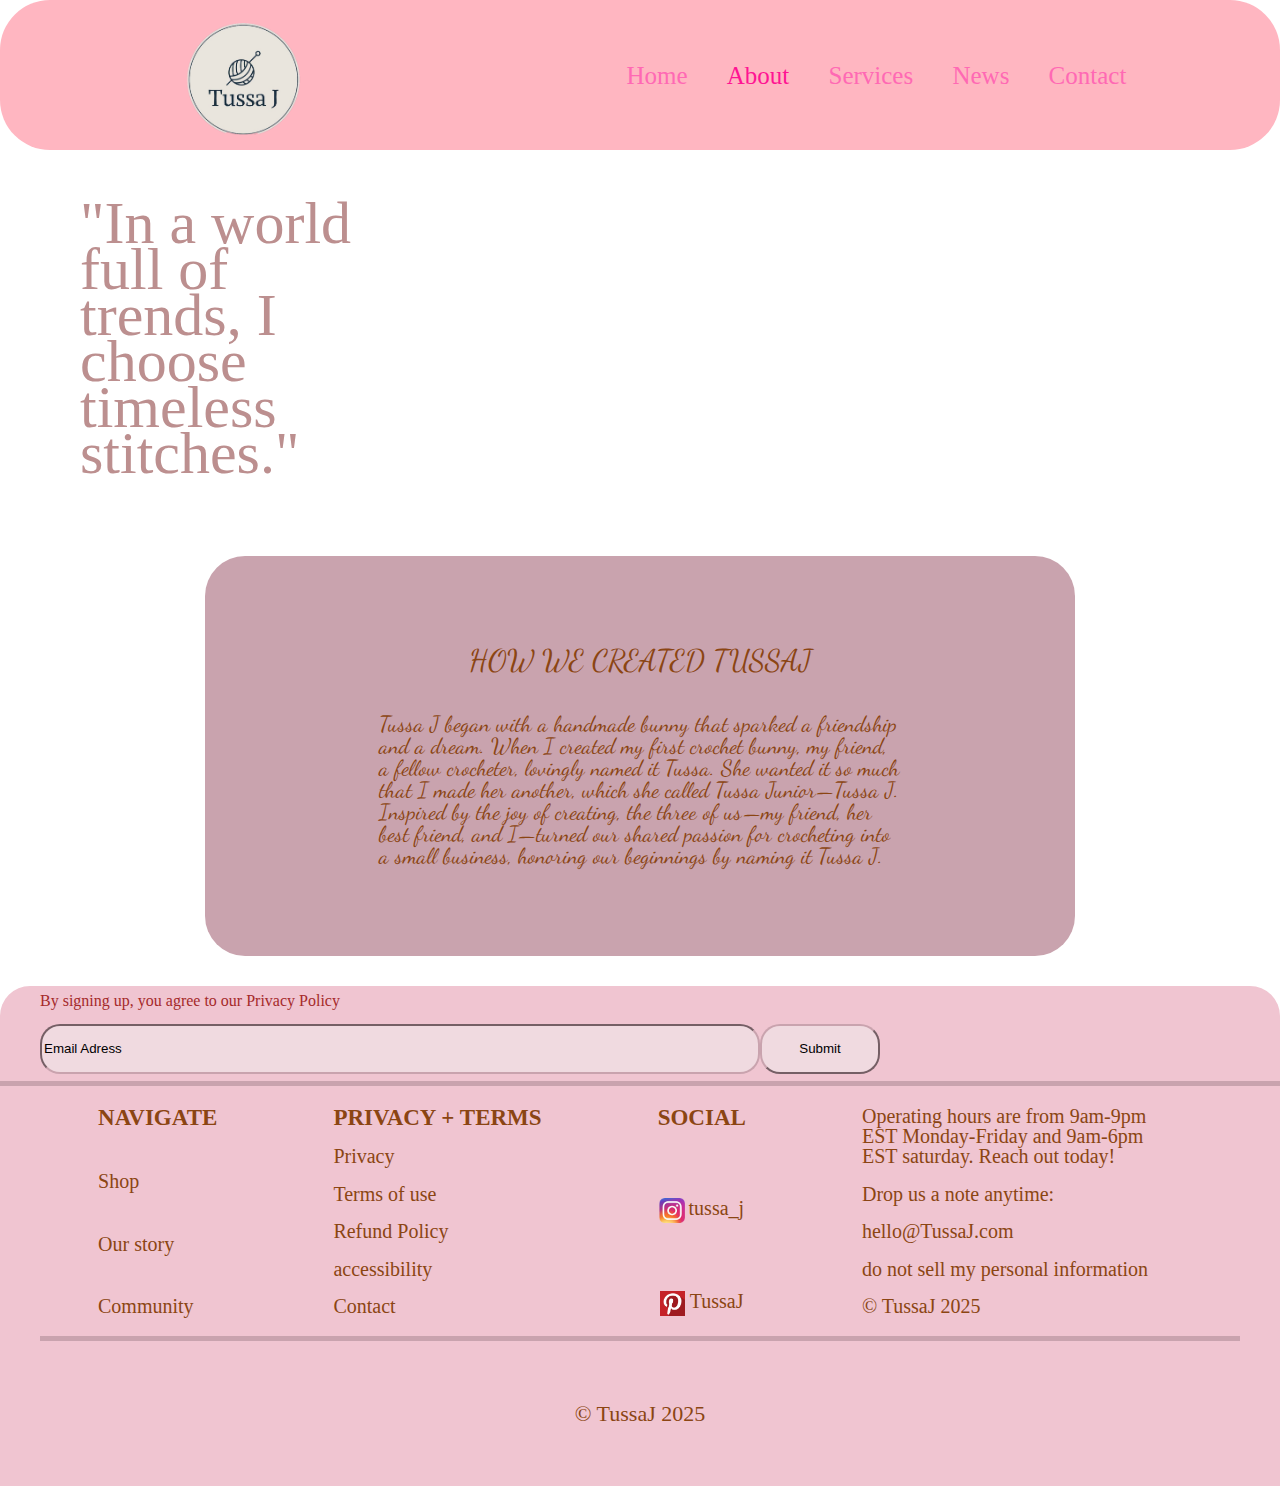
==== about.html @ 3fb6a5f4 "autoprefixer" ====
<!DOCTYPE html>
<html lang="en">
<head>
    <meta charset="UTF-8">
    <meta name="viewport" content="width=device-width, initial-scale=1.0">
    <title>Crochet Creations</title>
    <link rel="stylesheet" href="css/style.css">
    <link rel="stylesheet" href="css/reset.css">
    <link rel="preconnect" href="https://fonts.googleapis.com">
    <link rel="preconnect" href="https://fonts.gstatic.com" crossorigin>
    <link href="https://fonts.googleapis.com/css2?family=Dancing+Script:wght@400..700&display=swap" rel="stylesheet">
    <link rel="preconnect" href="https://fonts.googleapis.com">
    <link rel="preconnect" href="https://fonts.gstatic.com" crossorigin>
    <link href="https://fonts.googleapis.com/css2?family=Playwrite+IS:wght@100..400&display=swap" rel="stylesheet">
</head>
<body>
    <header>
        <div class="container">
            <div class="logo">
                <a href="index.html"><img class="logo" src="assets/images/logo.png" alt="TussaJ"></a>
            </div>
            <nav>
                <ul>
                    <li><a href="index.html">Home</a></li>
                    <li><a href="about.html" style=" color: deeppink;">About</a></li>
                    <li><a href="services.html">Services</a></li>
                    <li><a href="news.html">News</a></li>
                    <li><a href="contact.html">Contact</a></li>
                </ul>
            </nav>
        </div>
    </header>
    <div class="intro1" style="background-image: url('https://static.wixstatic.com/media/cc9421_85d2c634ed7f49cdb664c45d6c3d9c11~mv2.jpg/v1/fill/w_560,h_324,al_c,q_80,usm_0.66_1.00_0.01,enc_avif,quality_auto/Tools%20%26%20Materials_edited.jpg')">
        <p class="pintro">"In a world full of trends, I choose timeless stitches."</p>
    </div>
    <div class="history">
        <h1>HOW WE CREATED TUSSAJ</h1>
        <p>Tussa J began with a handmade bunny that sparked a friendship and a dream. When I created my first crochet bunny, my friend, a fellow crocheter, lovingly named it Tussa. She wanted it so much that I made her another, which she called Tussa Junior—Tussa J. Inspired by the joy of creating, the three of us—my friend, her best friend, and I—turned our shared passion for crocheting into a small business, honoring our beginnings by naming it Tussa J.</p>
    </div>
    <footer>
    <div class="lastpart">
        <div class="registration">  
        <p>By signing up, you agree to our Privacy Policy</p>  
        <form>
            <input style="width:60%;" type="text" id="fname" name="fname" value="Email Adress"><br>
            <input style="width:10%;" type="submit" value="Submit">
        </form>
        </div>
        <div class="info">
            <div class="section1">
                <div class="section11">
                    <h1>NAVIGATE</h1>
                    <a href="services.html">Shop</a>
                    <a href="about.html">Our story</a>
                    <a href="#">Community</a>
                </div>
                <div class="section11">
                    <h1>PRIVACY + TERMS</h1>
                    <a href="#">Privacy</a>
                    <a href="#">Terms of use</a>
                    <a href="#">Refund Policy</a>
                    <a href="#">accessibility</a>
                    <a href="contact.html">Contact</a>
                </div>
                <div class="section11">
                    <h1>SOCIAL</h1>
                    <div>
                        <img style="height: 25 px;" src="assets/images/logo1.png">
                        <p>tussa_j</p>
                    </div>
                    <div>
                        <img style="height: 25 px;" src="assets/images/logo2.png">
                        <p>TussaJ</p>
                    </div>
                </div>
                <div class="section11" style="width: 30%;">
                    <p>Operating hours are from 9am-9pm EST Monday-Friday and 9am-6pm EST saturday. Reach out today!</p>
                    <p>Drop us a note anytime:</p>
                    <p>hello@TussaJ.com</p>
                    <p>do not sell my personal information</p>
                    <p>© TussaJ 2025</p>
                </div>
            </div>
            <div class="section2">
                <p>© TussaJ 2025</p>
            </div>
        </div>
    </div>
    </footer>
</body>
</html>
---- css/style.css ----
/* landing page*/

.container {
	height: 150px;
	background-color: lightpink;
	border-radius: 50px;
	display:-webkit-box;
	display:-ms-flexbox;
	display:flex;
	-ms-flex-pack: distribute;
	    justify-content: space-around;
	-webkit-box-align: center;
	    -ms-flex-align: center;
	        align-items: center;
}
ul {
	width: 500px;
	display:-webkit-box;
	display:-ms-flexbox;
	display:flex;
	-webkit-box-pack: justify;
	    -ms-flex-pack: justify;
	        justify-content: space-between;
}
li a {
	color: hotpink;
	font-size: 25px;
}
li a:hover {
	color: deeppink;
}
.logo {
	height: 120px;
}
.intro {
	background-image: url('https://blogger.googleusercontent.com/img/b/R29vZ2xl/AVvXsEhgLiA5J3eu3aOyOEw9sdYtOO4NMHNaKyeO9KNkedn8t4pg4UDKRm8VZiGAIAZQ5rBTRM1qVXzx1vxYVXNsy18MzyAIv3zF3gFbYHQwVlTMp2ujMvlXpKLwRKe3jvfB8sFiHo-Sh46nFg32unu8c6noRbaLeZVjSAdVegshUS3Fu6JkJ4ACs0W-wtIldA/s1280/YouTube%20thumbnails-15.png');
	height: 500px;
	border-radius: 30px;
	display:-webkit-box;
	display:-ms-flexbox;
	display:flex;
	-webkit-box-align: center;
	    -ms-flex-align: center;
	        align-items: center;
}
.pintro {
	width: 300px;
	font-size: 60px;
	line-height: 46px;
	margin: 50px;
	margin-left: 80px;
	color: rosybrown;
}
.examples {
	display: -webkit-box;
	display: -ms-flexbox;
	display: flex;
	-ms-flex-pack: distribute;
	    justify-content: space-around;
	-webkit-box-align: center;
	    -ms-flex-align: center;
	        align-items: center;
	margin-top: 40px;
	width: 100%;
}
.components {
	height: 300px;
	display: -webkit-box;
	display: -ms-flexbox;
	display: flex;
    -webkit-box-orient: vertical;
    -webkit-box-direction: normal;
        -ms-flex-direction: column;
            flex-direction: column;
    border-radius: 20px;
    border-color: lightpink;
    border-style: solid;
    border-width: 2px;
}
.img {
	height: 250px;
}
.p1{
	font-weight: bold;
	padding-left: 15px;
}
.section3 {
	display: -webkit-box;
	display: -ms-flexbox;
	display: flex;
    -webkit-box-orient: vertical;
    -webkit-box-direction: normal;
        -ms-flex-direction: column;
            flex-direction: column;
	-webkit-box-align: center;
	    -ms-flex-align: center;
	        align-items: center;
}
.services{
	background-color: rosybrown;
	border-radius: 20px;
	height: 30px;
	width: 100px;
	display: -webkit-box;
	display: -ms-flexbox;
	display: flex;
	-webkit-box-align: center;
	    -ms-flex-align: center;
	        align-items: center;
	-webkit-box-pack: center;
	    -ms-flex-pack: center;
	        justify-content: center;
	margin: 25px;
}
.services a{
	color: brown;
}
.AboutUs {
	display: -webkit-box;
	display: -ms-flexbox;
	display: flex;
	border-radius: 50px;
	-webkit-box-align: center;
	    -ms-flex-align: center;
	        align-items: center;
	-webkit-box-pack: center;
	    -ms-flex-pack: center;
	        justify-content: center;
}
.textAB {
	display: -webkit-box;
	display: -ms-flexbox;
	display: flex;
	-webkit-box-orient: vertical;
	-webkit-box-direction: normal;
	    -ms-flex-direction: column;
	        flex-direction: column;
	-webkit-box-align: center;
	    -ms-flex-align: center;
	        align-items: center;
	-webkit-box-pack: justify;
	    -ms-flex-pack: justify;
	        justify-content: space-between;
	width: 50%;
	height: 300px;
	padding: 30px;
	background-color: #f09eb5;
	border-bottom-left-radius: 40px;
	border-top-left-radius: 40px;
}
.texsAB h1{
	margin: 40px;
}
.photoAB {
	width: 50%;
	height: 300px;
	background-image: url('../assets/images/imageAB.png');
}
.about{
	background-color: #f0b1c3;
	border-radius: 20px;
	height: 30px;
	width: 120px;
	display: -webkit-box;
	display: -ms-flexbox;
	display: flex;
	-webkit-box-align: center;
	    -ms-flex-align: center;
	        align-items: center;
	-webkit-box-pack: center;
	    -ms-flex-pack: center;
	        justify-content: center;
	margin: 25px;
}
.about a{
	color: brown;
}
.news {
	display: -webkit-box;
	display: -ms-flexbox;
	display: flex;
	-webkit-box-orient: vertical;
	-webkit-box-direction: normal;
	    -ms-flex-direction: column;
	        flex-direction: column;
	-webkit-box-align: center;
	    -ms-flex-align: center;
	        align-items: center;
	-ms-flex-pack: distribute;
	    justify-content: space-around;
	height: 200px;
	margin: 30px;
	background-color: #f0c5d1;
	border-radius: 40px;
	padding: 20px;
}
.News{
	background-color: rosybrown;
	border-radius: 20px;
	height: 30px;
	width: 100px;
	display: -webkit-box;
	display: -ms-flexbox;
	display: flex;
	-webkit-box-align: center;
	    -ms-flex-align: center;
	        align-items: center;
	-webkit-box-pack: center;
	    -ms-flex-pack: center;
	        justify-content: center;
	margin: 25px;
	position: absolute;
	top: 1540px;
}
.News a{
	color: brown;
}
.registration {
	height: 170px;
	background-color:#f0c5d1;
	display: -webkit-box;
	display: -ms-flexbox;
	display: flex;
	-ms-flex-pack: distribute;
	    justify-content: space-around;
	-webkit-box-orient: vertical;
	-webkit-box-direction: normal;
	    -ms-flex-direction: column;
	        flex-direction: column;
	padding: 0 40px;
	height: 100px;
    border-bottom-style: solid;
	border-top-left-radius: 30px;
	border-top-right-radius: 30px;
	border-bottom-color: #c9a3ae;
	border-bottom-width: 5px;
}
.registration p{
	color: brown;
}
.registration form{
	display: -webkit-box;
	display: -ms-flexbox;
	display: flex;
	-webkit-box-align: center;
	    -ms-flex-align: center;
	        align-items: center;
	-webkit-box-orient: horizontal;
	-webkit-box-direction: normal;
	    -ms-flex-direction: row;
	        flex-direction: row;
}
.registration form input{
	height:50px;
	border-radius: 20px;
	border-color: #c9a3ae;
	background-color: #f0dae0;
}
.info {
	height: 400px;
	wodth: 100%;
	background-color:#f0c5d1;
	display: -webkit-box;
	display: -ms-flexbox;
	display: flex;
	-ms-flex-pack: distribute;
	    justify-content: space-around;
	-webkit-box-orient: vertical;
	-webkit-box-direction: normal;
	    -ms-flex-direction: column;
	        flex-direction: column;
	padding: 0 40px;
}
.section1{
	display: -webkit-box;
	display: -ms-flexbox;
	display: flex;
	-ms-flex-pack: distribute;
	    justify-content: space-around;
}
.section11{
	display: -webkit-box;
	display: -ms-flexbox;
	display: flex;
	-webkit-box-pack: justify;
	    -ms-flex-pack: justify;
	        justify-content: space-between;
	-webkit-box-orient: vertical;
	-webkit-box-direction: normal;
	    -ms-flex-direction: column;
	        flex-direction: column;
	height: 250px;
	padding: 20px;
}
.section11 a{
	color: saddlebrown;
	font-size: 20px;
}
.section11 p{
	color: saddlebrown;
	font-size: 20px;
}
.section11 h1{
	font-weight: bold;
	color: saddlebrown;
	font-size: 23px;
}
.section11 div{
	display: -webkit-box;
	display: -ms-flexbox;
	display: flex;
	-ms-flex-pack: distribute;
	    justify-content: space-around;
}
.section11 div img {
	height: 25px;
}
.section2 {
	display:-webkit-box;
	display:-ms-flexbox;
	display:flex;
	-ms-flex-pack: distribute;
	    justify-content: space-around;
	-webkit-box-align: center;
	    -ms-flex-align: center;
	        align-items: center;
    border-top-style: solid;
	border-top-color: #c9a3ae;
	border-top-width: 5px;
	height: 150px;
	width: 100%;
}
.section2 p{
	color: saddlebrown;
	font-size: 22px;
}
/* about page*/

.intro1 {
	background-image: url('https://static.wixstatic.com/media/cc9421_85d2c634ed7f49cdb664c45d6c3d9c11~mv2.jpg/v1/fill/w_560,h_324,al_c,q_80,usm_0.66_1.00_0.01,enc_avif,quality_auto/Tools%20%26%20Materials_edited.jpg')	height: 500px;
	background-size: cover;
	background-position: center;
	border-radius: 30px;
	display:flex;
	align-items: center;
}
.history {
	height: 400px;
	background-color: #c9a3ae;
	display: flex;
	justify-content: space-around;
	flex-direction: column;
	align-items: center;
	border-radius: 40px;
	width: 68%;
	margin: 30px auto;
	padding: 70px 0px;
}
.history p{
	width: 60%;
	font-size: 22px;
	color: saddlebrown;
    font-family: "Dancing Script", serif;
    font-optical-sizing: auto;
    font-weight: <weight>;
    font-style: normal;
}
.history h1{
	font-size: 30px;
	color: saddlebrown;
    font-family: "Dancing Script", serif;
    font-optical-sizing: auto;
    font-weight: <weight>;
    font-style: normal;/*
    font-family: "Playwrite IS", serif;
    font-optical-sizing: auto;
    font-weight: <weight>;
    font-style: normal;*/
}
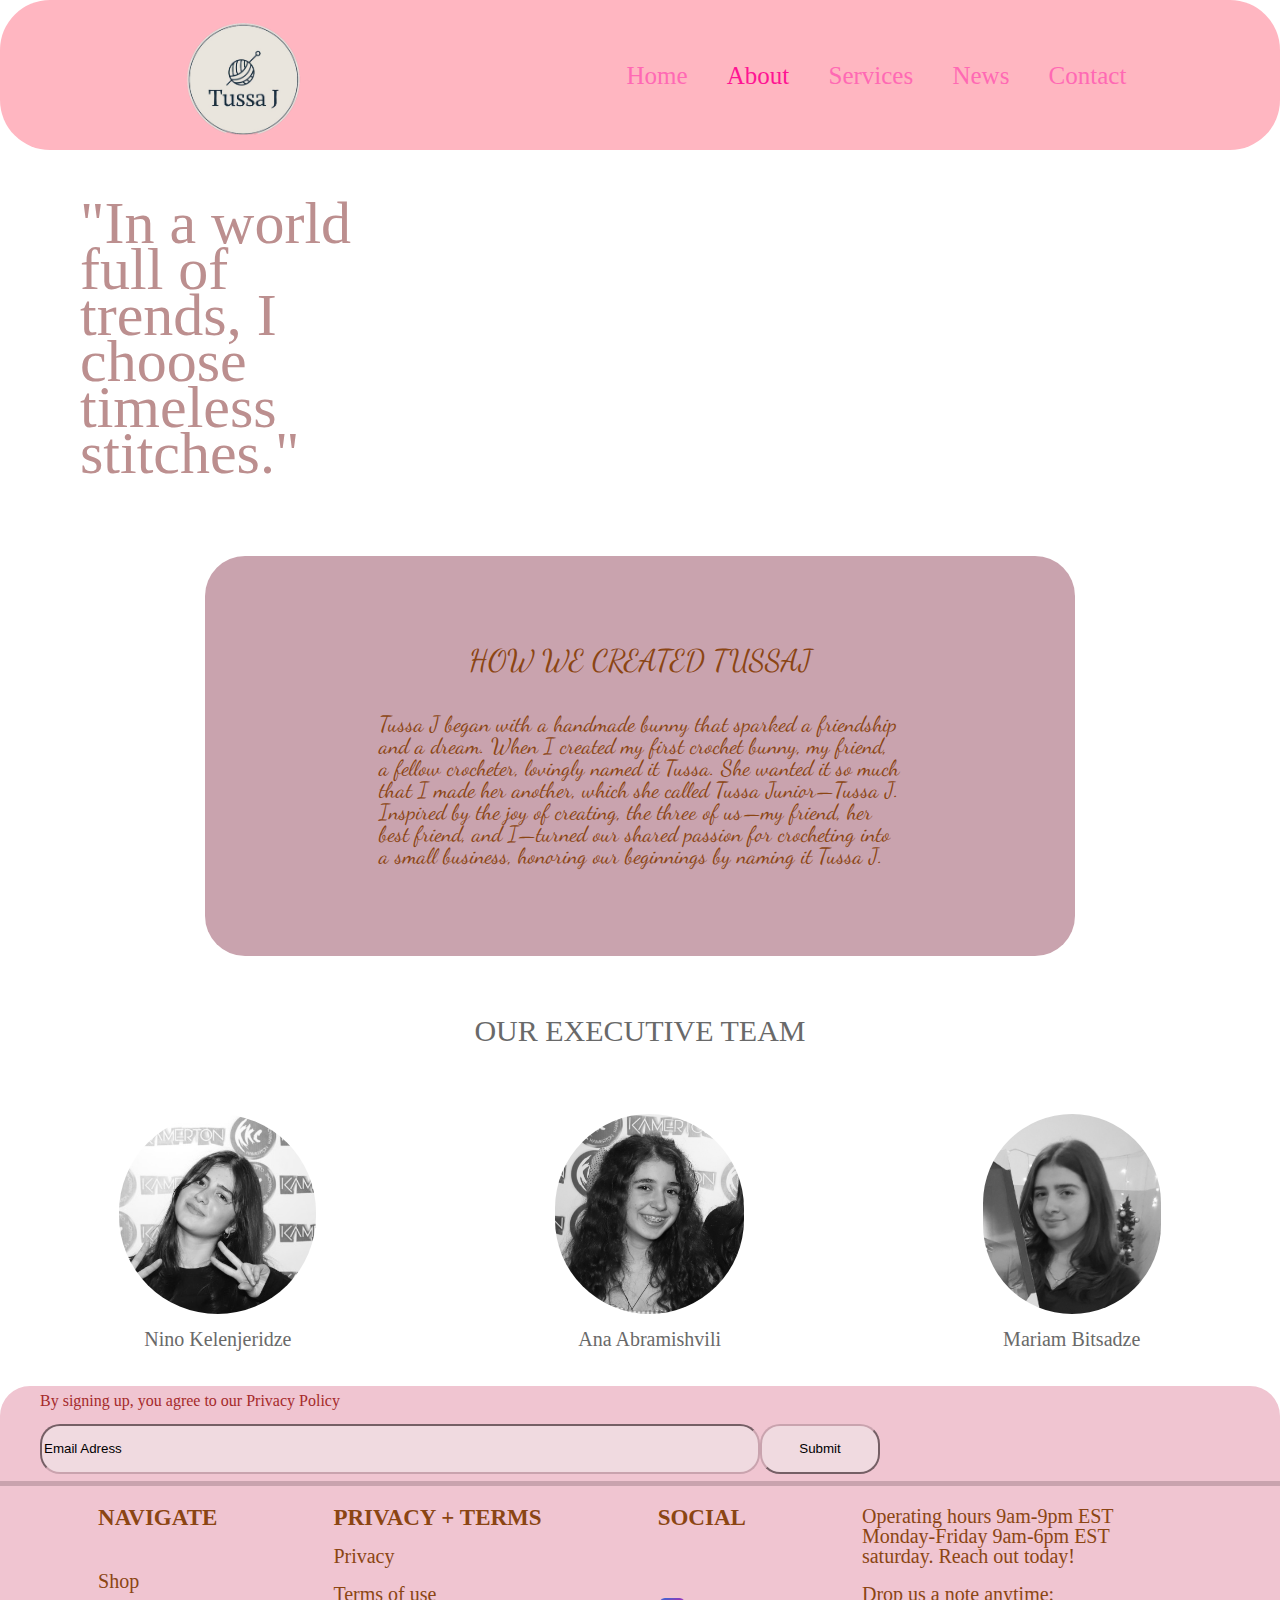
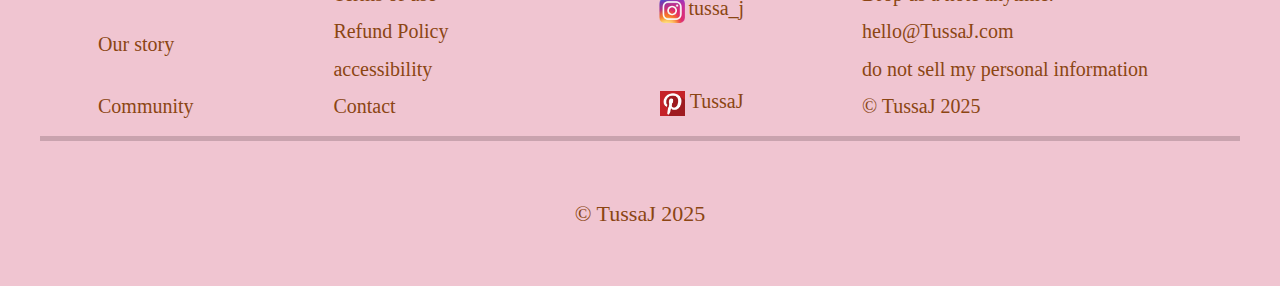
==== commit 1c152549: "responsive1" ====
--- a/about.html
+++ b/about.html
@@ -13,6 +13,7 @@
     <link rel="preconnect" href="https://fonts.gstatic.com" crossorigin>
     <link href="https://fonts.googleapis.com/css2?family=Playwrite+IS:wght@100..400&display=swap" rel="stylesheet">
 </head>
+
 <body>
     <header>
         <div class="container">
@@ -30,13 +31,34 @@
             </nav>
         </div>
     </header>
+
     <div class="intro1" style="background-image: url('https://static.wixstatic.com/media/cc9421_85d2c634ed7f49cdb664c45d6c3d9c11~mv2.jpg/v1/fill/w_560,h_324,al_c,q_80,usm_0.66_1.00_0.01,enc_avif,quality_auto/Tools%20%26%20Materials_edited.jpg')">
         <p class="pintro">"In a world full of trends, I choose timeless stitches."</p>
     </div>
+
     <div class="history">
         <h1>HOW WE CREATED TUSSAJ</h1>
         <p>Tussa J began with a handmade bunny that sparked a friendship and a dream. When I created my first crochet bunny, my friend, a fellow crocheter, lovingly named it Tussa. She wanted it so much that I made her another, which she called Tussa Junior—Tussa J. Inspired by the joy of creating, the three of us—my friend, her best friend, and I—turned our shared passion for crocheting into a small business, honoring our beginnings by naming it Tussa J.</p>
     </div>
+
+    <div class="team">
+        <h1>OUR EXECUTIVE TEAM</h1>
+        <div class="people">
+            <div>
+                <img src="assets/images/nino.png">
+                <p>Nino Kelenjeridze</p>
+            </div>
+            <div>
+                <img src="assets/images/ana.png">
+                <p>Ana Abramishvili</p>
+            </div>
+            <div>
+                <img src="assets/images/mari.png">
+                <p>Mariam Bitsadze</p>
+            </div>
+        </div>
+    </div>
+
     <footer>
     <div class="lastpart">
         <div class="registration">  
@@ -74,7 +96,7 @@
                     </div>
                 </div>
                 <div class="section11" style="width: 30%;">
-                    <p>Operating hours are from 9am-9pm EST Monday-Friday and 9am-6pm EST saturday. Reach out today!</p>
+                    <p>Operating hours 9am-9pm EST Monday-Friday 9am-6pm EST saturday. Reach out today!</p>
                     <p>Drop us a note anytime:</p>
                     <p>hello@TussaJ.com</p>
                     <p>do not sell my personal information</p>
--- a/css/style.css
+++ b/css/style.css
@@ -5,23 +5,14 @@
 	height: 150px;
 	background-color: lightpink;
 	border-radius: 50px;
-	display:-webkit-box;
-	display:-ms-flexbox;
-	display:flex;
-	-ms-flex-pack: distribute;
-	    justify-content: space-around;
-	-webkit-box-align: center;
-	    -ms-flex-align: center;
-	        align-items: center;
+	display:flex;
+	justify-content: space-around;
+	align-items: center;
 }
 ul {
 	width: 500px;
-	display:-webkit-box;
-	display:-ms-flexbox;
-	display:flex;
-	-webkit-box-pack: justify;
-	    -ms-flex-pack: justify;
-	        justify-content: space-between;
+	display:flex;
+	justify-content: space-between;
 }
 li a {
 	color: hotpink;
@@ -37,12 +28,8 @@
 	background-image: url('https://blogger.googleusercontent.com/img/b/R29vZ2xl/AVvXsEhgLiA5J3eu3aOyOEw9sdYtOO4NMHNaKyeO9KNkedn8t4pg4UDKRm8VZiGAIAZQ5rBTRM1qVXzx1vxYVXNsy18MzyAIv3zF3gFbYHQwVlTMp2ujMvlXpKLwRKe3jvfB8sFiHo-Sh46nFg32unu8c6noRbaLeZVjSAdVegshUS3Fu6JkJ4ACs0W-wtIldA/s1280/YouTube%20thumbnails-15.png');
 	height: 500px;
 	border-radius: 30px;
-	display:-webkit-box;
-	display:-ms-flexbox;
-	display:flex;
-	-webkit-box-align: center;
-	    -ms-flex-align: center;
-	        align-items: center;
+	display:flex;
+	align-items: center;
 }
 .pintro {
 	width: 300px;
@@ -53,31 +40,30 @@
 	color: rosybrown;
 }
 .examples {
-	display: -webkit-box;
-	display: -ms-flexbox;
-	display: flex;
-	-ms-flex-pack: distribute;
-	    justify-content: space-around;
-	-webkit-box-align: center;
-	    -ms-flex-align: center;
-	        align-items: center;
+	display: flex;
+	justify-content: space-around;
+	align-items: center;
 	margin-top: 40px;
 	width: 100%;
 }
 .components {
 	height: 300px;
-	display: -webkit-box;
-	display: -ms-flexbox;
-	display: flex;
-    -webkit-box-orient: vertical;
-    -webkit-box-direction: normal;
-        -ms-flex-direction: column;
-            flex-direction: column;
+	display: flex;
+    flex-direction: column;
     border-radius: 20px;
     border-color: lightpink;
     border-style: solid;
     border-width: 2px;
 }
+.components1 {
+	height: 300px;
+	display: flex;
+    flex-direction: column;
+    border-radius: 20px;
+    border-color: lightpink;
+    border-style: solid;
+    border-width: 2px;
+}
 .img {
 	height: 250px;
 }
@@ -86,62 +72,34 @@
 	padding-left: 15px;
 }
 .section3 {
-	display: -webkit-box;
-	display: -ms-flexbox;
-	display: flex;
-    -webkit-box-orient: vertical;
-    -webkit-box-direction: normal;
-        -ms-flex-direction: column;
-            flex-direction: column;
-	-webkit-box-align: center;
-	    -ms-flex-align: center;
-	        align-items: center;
+	display: flex;
+    flex-direction: column;
+	align-items: center;
 }
 .services{
 	background-color: rosybrown;
 	border-radius: 20px;
 	height: 30px;
 	width: 100px;
-	display: -webkit-box;
-	display: -ms-flexbox;
-	display: flex;
-	-webkit-box-align: center;
-	    -ms-flex-align: center;
-	        align-items: center;
-	-webkit-box-pack: center;
-	    -ms-flex-pack: center;
-	        justify-content: center;
+	display: flex;
+	align-items: center;
+	justify-content: center;
 	margin: 25px;
 }
 .services a{
 	color: brown;
 }
 .AboutUs {
-	display: -webkit-box;
-	display: -ms-flexbox;
 	display: flex;
 	border-radius: 50px;
-	-webkit-box-align: center;
-	    -ms-flex-align: center;
-	        align-items: center;
-	-webkit-box-pack: center;
-	    -ms-flex-pack: center;
-	        justify-content: center;
+	align-items: center;
+	justify-content: center;
 }
 .textAB {
-	display: -webkit-box;
-	display: -ms-flexbox;
-	display: flex;
-	-webkit-box-orient: vertical;
-	-webkit-box-direction: normal;
-	    -ms-flex-direction: column;
-	        flex-direction: column;
-	-webkit-box-align: center;
-	    -ms-flex-align: center;
-	        align-items: center;
-	-webkit-box-pack: justify;
-	    -ms-flex-pack: justify;
-	        justify-content: space-between;
+	display: flex;
+	flex-direction: column;
+	align-items: center;
+	justify-content: space-between;
 	width: 50%;
 	height: 300px;
 	padding: 30px;
@@ -162,33 +120,19 @@
 	border-radius: 20px;
 	height: 30px;
 	width: 120px;
-	display: -webkit-box;
-	display: -ms-flexbox;
-	display: flex;
-	-webkit-box-align: center;
-	    -ms-flex-align: center;
-	        align-items: center;
-	-webkit-box-pack: center;
-	    -ms-flex-pack: center;
-	        justify-content: center;
+	display: flex;
+	align-items: center;
+	justify-content: center;
 	margin: 25px;
 }
 .about a{
 	color: brown;
 }
 .news {
-	display: -webkit-box;
-	display: -ms-flexbox;
-	display: flex;
-	-webkit-box-orient: vertical;
-	-webkit-box-direction: normal;
-	    -ms-flex-direction: column;
-	        flex-direction: column;
-	-webkit-box-align: center;
-	    -ms-flex-align: center;
-	        align-items: center;
-	-ms-flex-pack: distribute;
-	    justify-content: space-around;
+	display: flex;
+	flex-direction: column;
+	align-items: center;
+	justify-content: space-around;
 	height: 200px;
 	margin: 30px;
 	background-color: #f0c5d1;
@@ -200,18 +144,10 @@
 	border-radius: 20px;
 	height: 30px;
 	width: 100px;
-	display: -webkit-box;
-	display: -ms-flexbox;
-	display: flex;
-	-webkit-box-align: center;
-	    -ms-flex-align: center;
-	        align-items: center;
-	-webkit-box-pack: center;
-	    -ms-flex-pack: center;
-	        justify-content: center;
+	display: flex;
+	align-items: center;
+	justify-content: center;
 	margin: 25px;
-	position: absolute;
-	top: 1540px;
 }
 .News a{
 	color: brown;
@@ -219,15 +155,9 @@
 .registration {
 	height: 170px;
 	background-color:#f0c5d1;
-	display: -webkit-box;
-	display: -ms-flexbox;
-	display: flex;
-	-ms-flex-pack: distribute;
-	    justify-content: space-around;
-	-webkit-box-orient: vertical;
-	-webkit-box-direction: normal;
-	    -ms-flex-direction: column;
-	        flex-direction: column;
+	display: flex;
+	justify-content: space-around;
+	flex-direction: column;
 	padding: 0 40px;
 	height: 100px;
     border-bottom-style: solid;
@@ -240,18 +170,12 @@
 	color: brown;
 }
 .registration form{
-	display: -webkit-box;
-	display: -ms-flexbox;
-	display: flex;
-	-webkit-box-align: center;
-	    -ms-flex-align: center;
-	        align-items: center;
-	-webkit-box-orient: horizontal;
-	-webkit-box-direction: normal;
-	    -ms-flex-direction: row;
-	        flex-direction: row;
+	display: flex;
+	align-items: center;
+	flex-direction: row;
 }
 .registration form input{
+	min-width: 100px;
 	height:50px;
 	border-radius: 20px;
 	border-color: #c9a3ae;
@@ -261,35 +185,19 @@
 	height: 400px;
 	wodth: 100%;
 	background-color:#f0c5d1;
-	display: -webkit-box;
-	display: -ms-flexbox;
-	display: flex;
-	-ms-flex-pack: distribute;
-	    justify-content: space-around;
-	-webkit-box-orient: vertical;
-	-webkit-box-direction: normal;
-	    -ms-flex-direction: column;
-	        flex-direction: column;
+	display: flex;
+	justify-content: space-around;
+	flex-direction: column;
 	padding: 0 40px;
 }
 .section1{
-	display: -webkit-box;
-	display: -ms-flexbox;
-	display: flex;
-	-ms-flex-pack: distribute;
-	    justify-content: space-around;
+	display: flex;
+	justify-content: space-around;
 }
 .section11{
-	display: -webkit-box;
-	display: -ms-flexbox;
-	display: flex;
-	-webkit-box-pack: justify;
-	    -ms-flex-pack: justify;
-	        justify-content: space-between;
-	-webkit-box-orient: vertical;
-	-webkit-box-direction: normal;
-	    -ms-flex-direction: column;
-	        flex-direction: column;
+	display: flex;
+	justify-content: space-between;
+	flex-direction: column;
 	height: 250px;
 	padding: 20px;
 }
@@ -307,24 +215,16 @@
 	font-size: 23px;
 }
 .section11 div{
-	display: -webkit-box;
-	display: -ms-flexbox;
-	display: flex;
-	-ms-flex-pack: distribute;
-	    justify-content: space-around;
+	display: flex;
+	justify-content: space-around;
 }
 .section11 div img {
 	height: 25px;
 }
 .section2 {
-	display:-webkit-box;
-	display:-ms-flexbox;
-	display:flex;
-	-ms-flex-pack: distribute;
-	    justify-content: space-around;
-	-webkit-box-align: center;
-	    -ms-flex-align: center;
-	        align-items: center;
+	display:flex;
+	justify-content: space-around;
+	align-items: center;
     border-top-style: solid;
 	border-top-color: #c9a3ae;
 	border-top-width: 5px;
@@ -335,6 +235,86 @@
 	color: saddlebrown;
 	font-size: 22px;
 }
+
+@media screen and (max-width: 660px){
+    .AboutUs {
+        flex-direction: column-reverse;
+        align-items: center;
+        width: 100%;
+    }
+    .photoAB {
+        width: 100%;
+        height: 200px;
+        background-size: cover;
+        background-position: center;
+        border-top-left-radius: 40px;
+        border-top-right-radius: 40px;
+        border-bottom-left-radius: 0;
+        border-bottom-right-radius: 0;
+    }
+    .textAB {
+        width: 100%;
+        height: auto;
+        padding: 20px;
+        background-color: #f09eb5;
+        border-top-left-radius: 0;
+        border-top-right-radius: 0;
+        border-bottom-left-radius: 40px;
+        border-bottom-right-radius: 40px;
+    }
+    .textAB h1 {
+        font-size: 1.5em;
+        margin-bottom: 10px;
+    }
+    .textAB p {
+        font-size: 1em;
+        line-height: 1.4;
+    }
+    .about {
+        margin: 20px auto;
+        height: 40px;
+        width: 140px;
+    }
+    .about a {
+        font-size: 0.9em;
+    }
+	.section1{
+		flex-direction: column;
+	}
+	.section11{
+		flex-direction: row;
+		height: auto;
+		width: auto;
+	}
+	.section11 h1{
+		font-size: 17px;
+	}
+	.section11 a{
+		font-size: 10px;
+	}
+	.section11 p{
+		font-size: 10px;
+	}
+	ul{
+		display: flex;
+		flex-direction: column;
+		align-items: center;
+		width: auto;
+	}
+	.components1{
+		display: none;
+	}
+	.components{
+		height: 200px;
+	}
+	.img{
+		height:150px;
+	}
+	.news {
+		height: 250px;
+	}
+}
+
 /* about page*/
 
 .intro1 {
@@ -372,9 +352,36 @@
     font-family: "Dancing Script", serif;
     font-optical-sizing: auto;
     font-weight: <weight>;
-    font-style: normal;/*
-    font-family: "Playwrite IS", serif;
-    font-optical-sizing: auto;
-    font-weight: <weight>;
-    font-style: normal;*/
+    font-style: normal;
+}
+.team {
+	display:flex;
+	flex-direction: column;
+	justify-content: space-around;
+	align-items: center;
+	height: 400px;
+}
+.team h1{
+	font-size: 30px;
+	color: dimgray;
+}
+.people {
+	display: flex;
+	justify-content: space-around;
+	width: 100%;
+}
+.people div{
+	height: 250px;
+	display:flex;
+	flex-direction: column;
+	justify-content: space-around;
+	align-items: center;
+}
+.people div img{
+	height: 200px;
+	border-radius: 100px;
+}
+.people div p{
+	font-size: 20px;
+	color: dimgray;
 }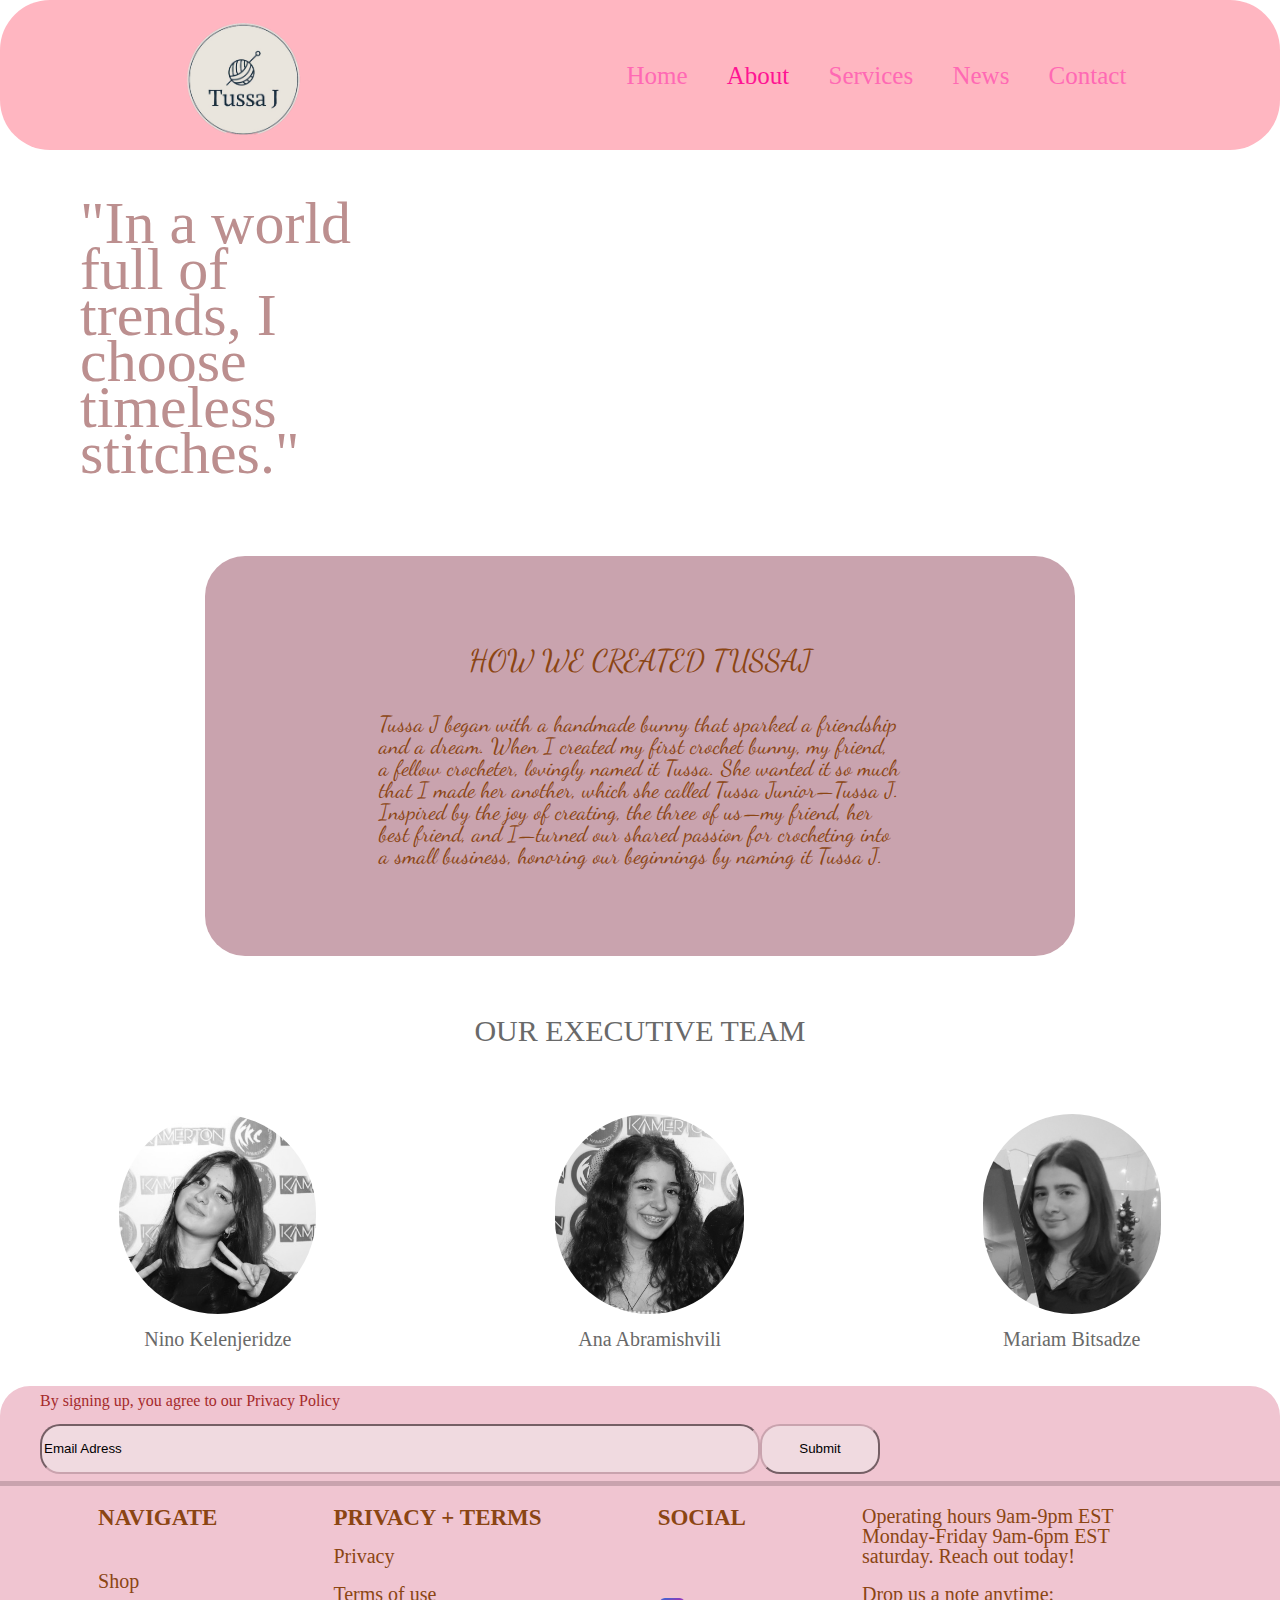
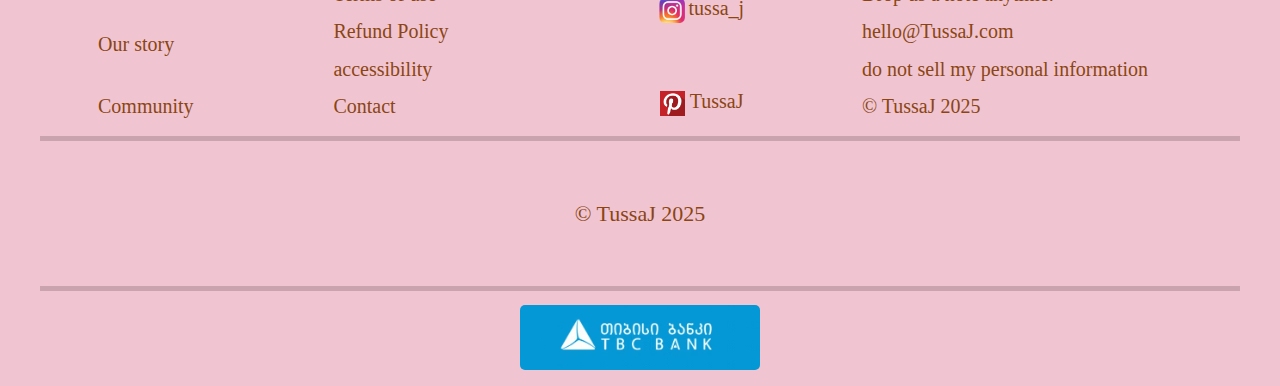
==== commit 8a835f82: "responsive2" ====
--- a/about.html
+++ b/about.html
@@ -106,6 +106,9 @@
             <div class="section2">
                 <p>© TussaJ 2025</p>
             </div>
+            <div class="section3">
+                <a href="https://beta.tbcbank.ge/" target="_blank"><img src="assets/images/tbc.png"></a>
+            </div>
         </div>
     </div>
     </footer>
--- a/css/style.css
+++ b/css/style.css
@@ -41,6 +41,7 @@
 }
 .examples {
 	display: flex;
+	flex-wrap: wrap;
 	justify-content: space-around;
 	align-items: center;
 	margin-top: 40px;
@@ -65,10 +66,16 @@
     border-width: 2px;
 }
 .img {
-	height: 250px;
+    max-height: 250px;
+    width: auto;
+    object-fit: contain;
+    border-style: solid;
+    border-bottom-color: lightgray;
+    border-bottom-width: 1px;
 }
 .p1{
 	font-weight: bold;
+	padding-top: 10px;
 	padding-left: 15px;
 }
 .section3 {
@@ -99,7 +106,7 @@
 	display: flex;
 	flex-direction: column;
 	align-items: center;
-	justify-content: space-between;
+	justify-content: space-evenly;
 	width: 50%;
 	height: 300px;
 	padding: 30px;
@@ -123,7 +130,7 @@
 	display: flex;
 	align-items: center;
 	justify-content: center;
-	margin: 25px;
+	margin-bottom: 10px;
 }
 .about a{
 	color: brown;
@@ -182,7 +189,7 @@
 	background-color: #f0dae0;
 }
 .info {
-	height: 400px;
+	height: 500px;
 	wodth: 100%;
 	background-color:#f0c5d1;
 	display: flex;
@@ -234,6 +241,20 @@
 .section2 p{
 	color: saddlebrown;
 	font-size: 22px;
+}
+.section3{
+	height:100px;
+	width: 100%;
+    border-top-style: solid;
+	border-top-color: #c9a3ae;
+	border-top-width: 5px;
+	display:flex;
+	justify-content: space-around;
+	align-items: center;
+}
+.section3 a img{
+	height: 65px;
+	border-radius: 5px;
 }
 
 @media screen and (max-width: 660px){
@@ -384,4 +405,88 @@
 .people div p{
 	font-size: 20px;
 	color: dimgray;
-}+}
+@media screen and (max-width: 735px){
+	.history p{
+		font-size: 15px;
+	}
+	.history h1{
+		font-size: 20px;
+		padding: 10px;
+	}
+	.people div img{
+		height: 100px;
+		border-radius: 50px;
+	}
+	.people div{
+		height: 150px;
+	}
+	.people div p{
+		font-size: 15px;
+	}
+	.team{
+		height: 200px;
+	}
+	.team h1{
+		font-size: 20px;
+	}
+}
+
+/* services page*/
+
+.products21 {
+	height: 300px;
+	width: 250px;
+	display: flex;
+    flex-direction: column;
+    border-radius: 20px;
+    border-color: lightgray;
+    border-style: solid;
+    border-width: 1px;
+    margin: 10px;
+}
+.products {
+	display: flex;
+}
+.products1 {
+	display: flex;
+	flex-direction: column;
+}
+.category{
+	height: 350px;
+	display: flex;
+	flex-direction: column;
+	justify-content: space-around;
+	align-items: center;
+	width: 500px;
+	margin: 30px 0px;
+}
+.category p{
+	color: saddlebrown;
+	font-size: 25px;
+	padding: 20px;
+}
+.category h1{
+	color: saddlebrown;
+	font-size: 28px;
+	padding-left: 20px;
+	padding-top: 10px;
+}
+.choices{
+	height: 70px;
+	border-bottom-color: lightgray;
+	border-bottom-style: solid;
+	border-bottom-width: 2px;
+	display: flex;
+	justify-content: space-around;
+	align-items: flex-end;
+	padding-bottom: 20px;
+}
+.choices form select option{
+	font-size: 13px;
+	color: saddlebrown;
+}
+.choices form select{
+	font-weight: bold;
+}
+@media screen and (max-width: 700px){}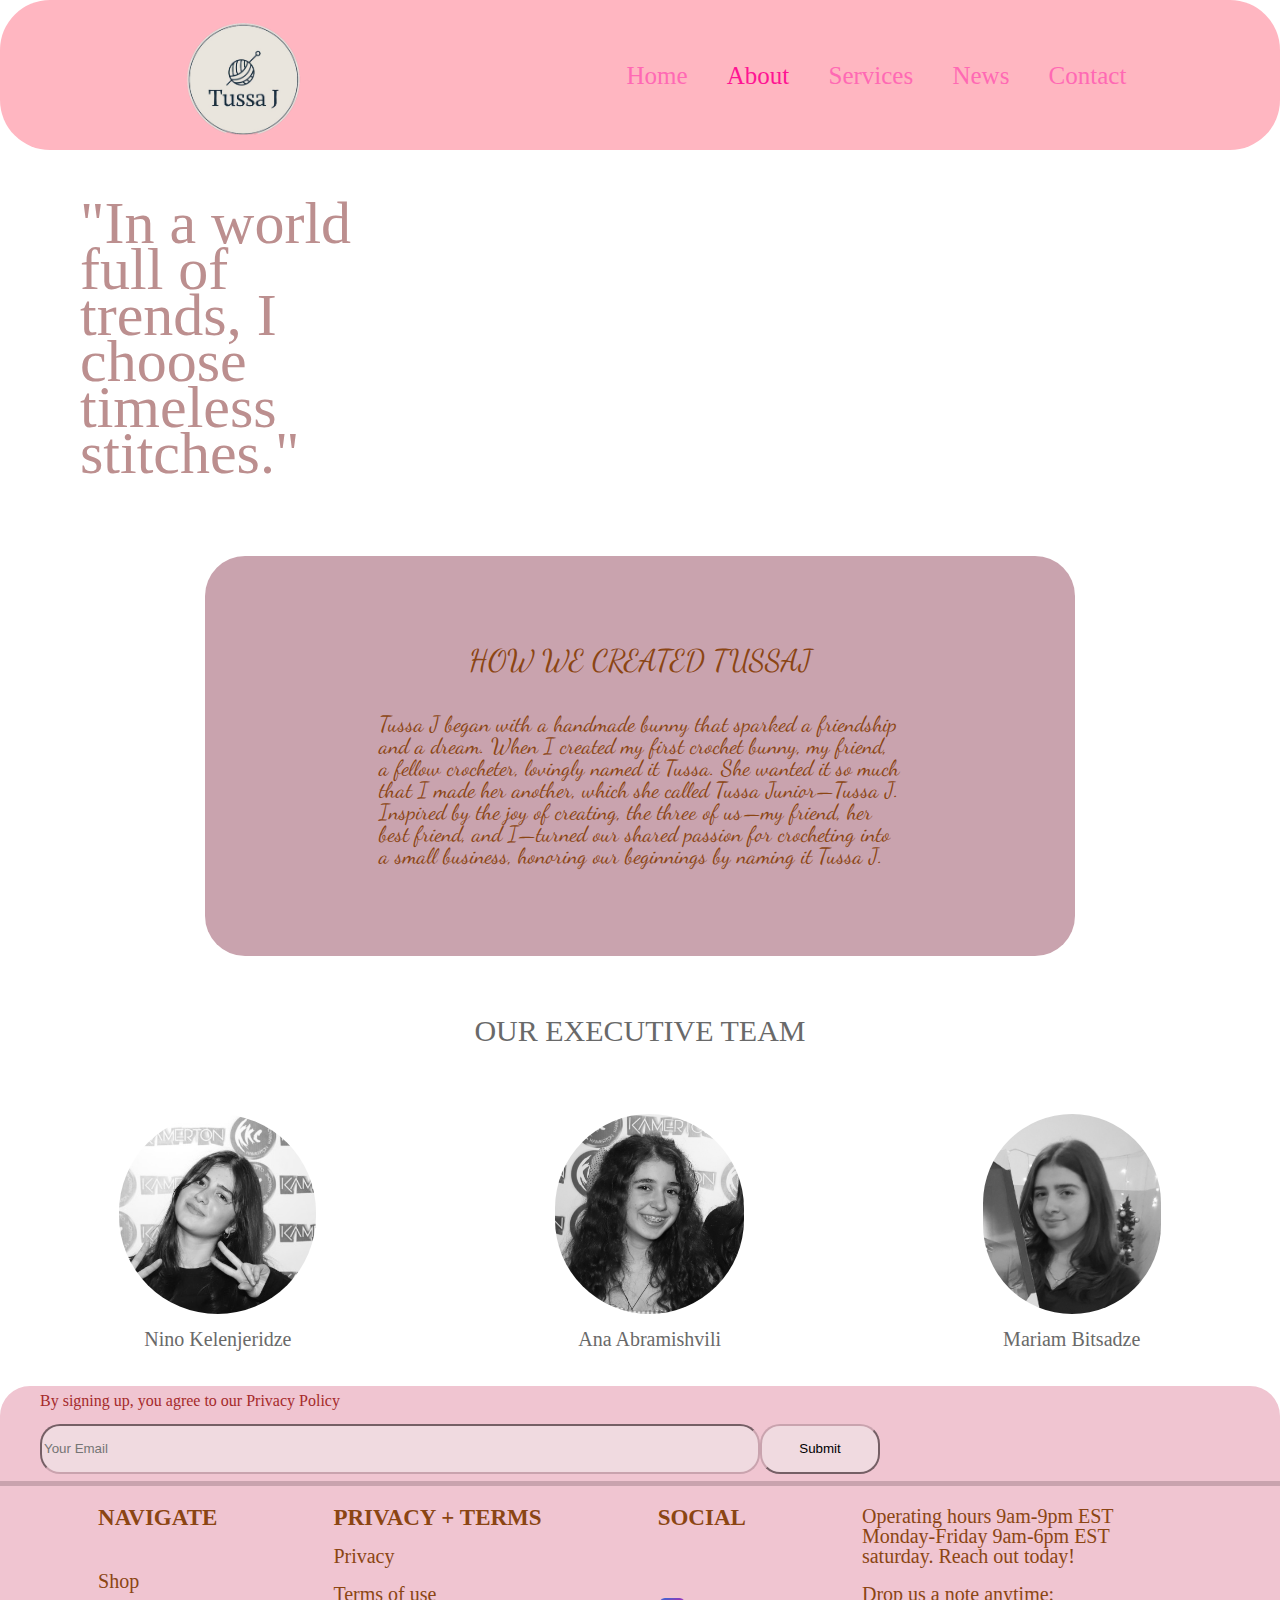
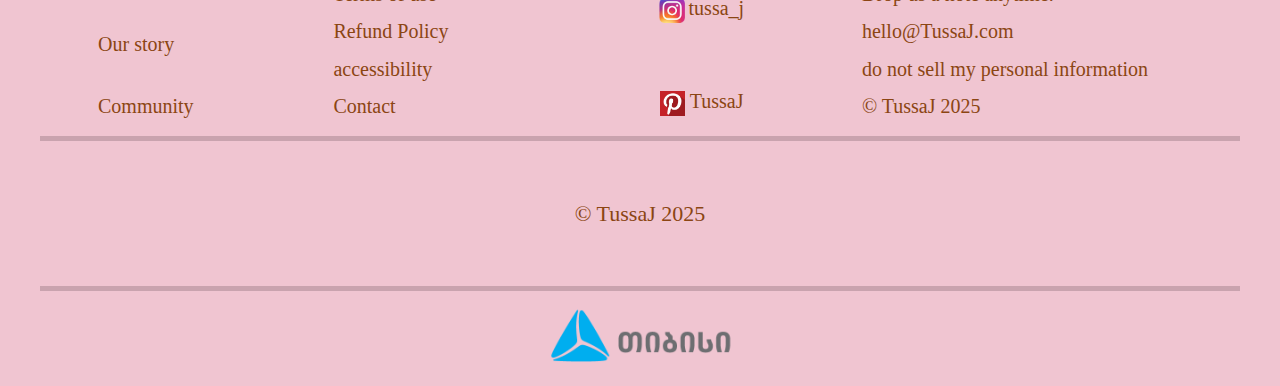
==== commit 47b8ef36: "contact page" ====
--- a/about.html
+++ b/about.html
@@ -32,7 +32,7 @@
         </div>
     </header>
 
-    <div class="intro1" style="background-image: url('https://static.wixstatic.com/media/cc9421_85d2c634ed7f49cdb664c45d6c3d9c11~mv2.jpg/v1/fill/w_560,h_324,al_c,q_80,usm_0.66_1.00_0.01,enc_avif,quality_auto/Tools%20%26%20Materials_edited.jpg')">
+    <div class="intro1">
         <p class="pintro">"In a world full of trends, I choose timeless stitches."</p>
     </div>
 
@@ -45,15 +45,15 @@
         <h1>OUR EXECUTIVE TEAM</h1>
         <div class="people">
             <div>
-                <img src="assets/images/nino.png">
+                <img src="assets/images/nino.png" alt="img">
                 <p>Nino Kelenjeridze</p>
             </div>
             <div>
-                <img src="assets/images/ana.png">
+                <img src="assets/images/ana.png" alt="img">
                 <p>Ana Abramishvili</p>
             </div>
             <div>
-                <img src="assets/images/mari.png">
+                <img src="assets/images/mari.png" alt="img">
                 <p>Mariam Bitsadze</p>
             </div>
         </div>
@@ -64,7 +64,7 @@
         <div class="registration">  
         <p>By signing up, you agree to our Privacy Policy</p>  
         <form>
-            <input style="width:60%;" type="text" id="fname" name="fname" value="Email Adress"><br>
+            <input style="width:60%;" type="text" id="fname" name="fname" placeholder="Your Email"><br>
             <input style="width:10%;" type="submit" value="Submit">
         </form>
         </div>
@@ -87,11 +87,11 @@
                 <div class="section11">
                     <h1>SOCIAL</h1>
                     <div>
-                        <img style="height: 25 px;" src="assets/images/logo1.png">
+                        <img src="assets/images/logo1.png" alt="img">
                         <p>tussa_j</p>
                     </div>
                     <div>
-                        <img style="height: 25 px;" src="assets/images/logo2.png">
+                        <img src="assets/images/logo2.png" alt="img">
                         <p>TussaJ</p>
                     </div>
                 </div>
@@ -106,8 +106,8 @@
             <div class="section2">
                 <p>© TussaJ 2025</p>
             </div>
-            <div class="section3">
-                <a href="https://beta.tbcbank.ge/" target="_blank"><img src="assets/images/tbc.png"></a>
+            <div class="section3l">
+                <a href="https://www.tbceducation.ge/" target="_blank"><img src="assets/images/tbc.png" alt="img"></a>
             </div>
         </div>
     </div>
--- a/css/style.css
+++ b/css/style.css
@@ -9,16 +9,16 @@
 	justify-content: space-around;
 	align-items: center;
 }
-ul {
+.container ul {
 	width: 500px;
 	display:flex;
 	justify-content: space-between;
 }
-li a {
+.container li a {
 	color: hotpink;
 	font-size: 25px;
 }
-li a:hover {
+.container li a:hover {
 	color: deeppink;
 }
 .logo {
@@ -145,6 +145,7 @@
 	background-color: #f0c5d1;
 	border-radius: 40px;
 	padding: 20px;
+    box-shadow: 0px 4px 8px rgba(0, 0, 0, 0.1);
 }
 .News{
 	background-color: rosybrown;
@@ -190,7 +191,7 @@
 }
 .info {
 	height: 500px;
-	wodth: 100%;
+	width: 100%;
 	background-color:#f0c5d1;
 	display: flex;
 	justify-content: space-around;
@@ -242,7 +243,7 @@
 	color: saddlebrown;
 	font-size: 22px;
 }
-.section3{
+.section3l{
 	height:100px;
 	width: 100%;
     border-top-style: solid;
@@ -252,7 +253,7 @@
 	justify-content: space-around;
 	align-items: center;
 }
-.section3 a img{
+.section3l a img{
 	height: 65px;
 	border-radius: 5px;
 }
@@ -316,7 +317,7 @@
 	.section11 p{
 		font-size: 10px;
 	}
-	ul{
+	.container ul{
 		display: flex;
 		flex-direction: column;
 		align-items: center;
@@ -339,7 +340,7 @@
 /* about page*/
 
 .intro1 {
-	background-image: url('https://static.wixstatic.com/media/cc9421_85d2c634ed7f49cdb664c45d6c3d9c11~mv2.jpg/v1/fill/w_560,h_324,al_c,q_80,usm_0.66_1.00_0.01,enc_avif,quality_auto/Tools%20%26%20Materials_edited.jpg')	height: 500px;
+	background-image: url('https://static.wixstatic.com/media/cc9421_85d2c634ed7f49cdb664c45d6c3d9c11~mv2.jpg/v1/fill/w_560,h_324,al_c,q_80,usm_0.66_1.00_0.01,enc_avif,quality_auto/Tools%20%26%20Materials_edited.jpg');
 	background-size: cover;
 	background-position: center;
 	border-radius: 30px;
@@ -363,16 +364,12 @@
 	font-size: 22px;
 	color: saddlebrown;
     font-family: "Dancing Script", serif;
-    font-optical-sizing: auto;
-    font-weight: <weight>;
     font-style: normal;
 }
 .history h1{
 	font-size: 30px;
 	color: saddlebrown;
     font-family: "Dancing Script", serif;
-    font-optical-sizing: auto;
-    font-weight: <weight>;
     font-style: normal;
 }
 .team {
@@ -489,4 +486,338 @@
 .choices form select{
 	font-weight: bold;
 }
-@media screen and (max-width: 700px){}+@keyframes mymove {
+    from {transform: scale(1);}
+    to {transform: scale(1.02);}
+}
+.examples a:hover .products21,
+.examples a:hover .p1,
+.examples a:hover .img {
+    animation: mymove 1s ;
+}
+@media screen and (max-width: 700px){
+	.products21{
+		height: 200px;
+		width:150px;
+	}
+	.products21 img{
+		height:150px;
+	}
+	.products21 p {
+		height: 250px;
+	}
+	.products {
+		flex-direction: column;
+	}
+	.category{
+		flex-direction: row;
+		height: 30px;
+		margin-top: 10px;
+		margin-bottom: 5px;
+		width: 100%;
+	}
+	.category h1{
+		font-size: 20px;
+	}
+	.category p{
+		font-size: 15px;
+	}
+}
+
+/*example page*/
+
+.exmp1 {
+	display: flex;
+	margin: 20px;
+}
+.exmp11 {
+	display: flex;
+	flex-direction: column;
+}
+.exmp11 img{
+	height: 100px;
+	width: 90px;
+}
+.exmp12 {
+	height: 400px;
+}
+.exmp{
+	display: flex;
+	justify-content: space-evenly;
+}
+.exmp2 {
+	height: 250px;
+	margin: 20px;
+	padding-top: 20px;
+	display: flex;
+	flex-direction: column;
+	justify-content: space-evenly;
+}
+.exmp2 ul{
+    list-style-type: disc;
+	padding-left: 10px;
+	padding-top: 10px;
+}
+.exmp2 li{
+	font-size: 10px;
+}
+::marker { 
+    color: gray;
+    font-size: 10px;
+}
+.B {
+    display: inline-block;
+    width: 120px;
+    height: 30px;
+    background-color: #f0c5d1; 
+    color: #000;
+    font-size: 13px;
+    text-align: center; 
+    line-height: 30px;
+    border-radius: 5px; 
+    margin: 10px auto;
+}
+.A{
+    font-weight: bold; 
+	font-size: 20px;
+	padding: 10px 0;
+}
+
+@media screen and (max-width: 700px){
+	.exmp11 img{
+		transform: scale(0.7);
+		height: 50px;
+		width: 45px;
+	}
+	.exmp2 h1{
+		font-size: 10px;
+	}
+	.exmp1{
+		margin: 10px 0;
+	}
+	.exmp2{
+		height: 150px;
+		margin: 0px;
+	}
+	.exmp12 {
+		transform: scale(0.7);
+		height: 200px;
+	}
+	.exmp2 li{
+		transform: scale(0.5);
+	}
+	.exmp2 ul{
+	padding-top: 2px;
+	}
+	.exmp2 p{
+		transform: scale(0.5);
+	}
+	::marker { 
+		transform: scale(0.5);
+	}
+	.B {
+		transform: scale(0.5);
+	}
+	.A{
+		transform: scale(0.5);
+		padding: 0px;
+	}
+}
+
+/* news page*/
+
+.wow{
+	display: flex;
+	align-items: center;
+	justify-content: center;
+	margin: 20px;
+	border-radius: 30px;
+	background-color: lightgray;
+	height: 50px;
+    box-shadow: 0px 4px 8px rgba(0, 0, 0, 0.1);
+}
+.wow h1{
+	font-size: 30px;
+}
+.change img{
+	height: 300px;
+	padding: 10px;
+	margin: 10px;
+	border-style: solid;
+	border-width: 2px;
+	border-color: lightgray;
+}
+.newimg{
+	display: flex;
+	align-items: center;
+	justify-content: space-evenly;
+	flex-wrap: wrap;
+}
+.e{
+	padding: 10px 30px !important;
+}
+.change h1{
+	font-size: 25px;
+	display: flex;
+	align-items: center;
+	justify-content: center;
+	margin: 10px;
+	color: rebeccapurple;
+	height: 50px;
+	background-color: #f0c5d1;
+	border-radius: 5px;
+    box-shadow: 0px 4px 8px rgba(0, 0, 0, 0.1);
+}
+
+@media screen and (max-width: 550px){
+	.change img{
+		height: 150px;
+	}
+	.e{
+		padding: 10px 20px !important;
+	}
+   .change h1{
+   	font-size: 18px;
+   }
+	.wow h1{
+		font-size: 20px;
+	}
+}
+
+/* Contact Page */
+
+.historyC {
+	height: 300px;
+	background-color: #c9a3ae;
+	display: flex;
+	justify-content: space-around;
+	flex-direction: column;
+	align-items: center;
+	border-radius: 40px;
+	width: 68%;
+	margin: 30px auto;
+	padding: 70px 0px;
+    box-shadow: 0px 4px 8px rgba(0, 0, 0, 0.1);
+}
+.historyC p{
+	width: 60%;
+	font-size: 22px;
+	color: saddlebrown;
+    font-family: "Dancing Script", serif;
+    font-style: normal;
+}
+.historyC h1{
+	font-size: 30px;
+	color: saddlebrown;
+    font-family: "Dancing Script", serif;
+    font-style: normal;
+}
+.contact-info {
+    text-align: center;
+    margin: 30px auto;
+    background-color: #f9ecef;
+    border-radius: 15px;
+    padding: 20px;
+    width: 90%;
+    max-width: 600px;
+    box-shadow: 0px 4px 8px rgba(0, 0, 0, 0.1);
+}
+.contact-info h2 {
+    font-size: 24px;
+    color: deeppink;
+    margin-bottom: 15px;
+}
+.contact-info ul li {
+    font-size: 18px;
+    color: saddlebrown;
+    margin: 5px 0;
+}
+.contact-info p {
+    font-size: 16px;
+    color: saddlebrown;
+    margin-top: 15px;
+}
+.contact-form {
+    display: flex;
+    flex-direction: column;
+    align-items: center;
+    justify-content: center;
+    margin: 30px auto;
+    width: 90%;
+    max-width: 600px;
+    background-color: #f0c5d1;
+    border-radius: 15px; 
+    padding: 20px;
+    box-shadow: 0px 4px 8px rgba(0, 0, 0, 0.1);
+}
+.contact-form div {
+    margin-bottom: 20px;
+    width: 100%;
+}
+.contact-form label {
+    font-size: 16px;
+    font-weight: bold;
+    color: saddlebrown;
+    display: block;
+    margin-bottom: 5px;
+}
+.contact-form input{
+    width: 100%;
+    padding: 10px;
+    font-size: 14px;
+    color: saddlebrown;
+    border-style: solid;
+    border-width: 1px;
+    border-color: #c9a3ae;
+    border-radius: 10px;
+    background-color: #fff;
+}
+.contact-form textarea {
+    width: 100%;
+    padding: 10px;
+    font-size: 14px;
+    color: saddlebrown;
+    border-style: solid;
+    border-width: 1px;
+    border-color: #c9a3ae;
+    border-radius: 10px;
+    background-color: #fff;
+}
+.contact-form button {
+    margin-top: 10px;
+    padding: 10px 15px;
+    font-size: 16px;
+    font-weight: bold;
+    color: white;
+    background-color: #c9a3ae;
+    border: none;
+    border-radius: 10px;
+}
+.oh{
+	height:1400px;
+}
+
+@media screen and (max-width: 660px) {
+    .contact-info{
+        width: 95%;
+    }
+    .contact-form {
+        width: 95%;
+    }
+    .contact-info h2 {
+        font-size: 20px;
+    }
+    .contact-info ul li{
+        font-size: 15px;
+    }
+    .contact-info p {
+        font-size: 14px;
+    }
+    .contact-form label {
+        font-size: 14px;
+    }
+    .contact-form button {
+        font-size: 14px;
+        padding: 8px 12px;
+    }
+}
